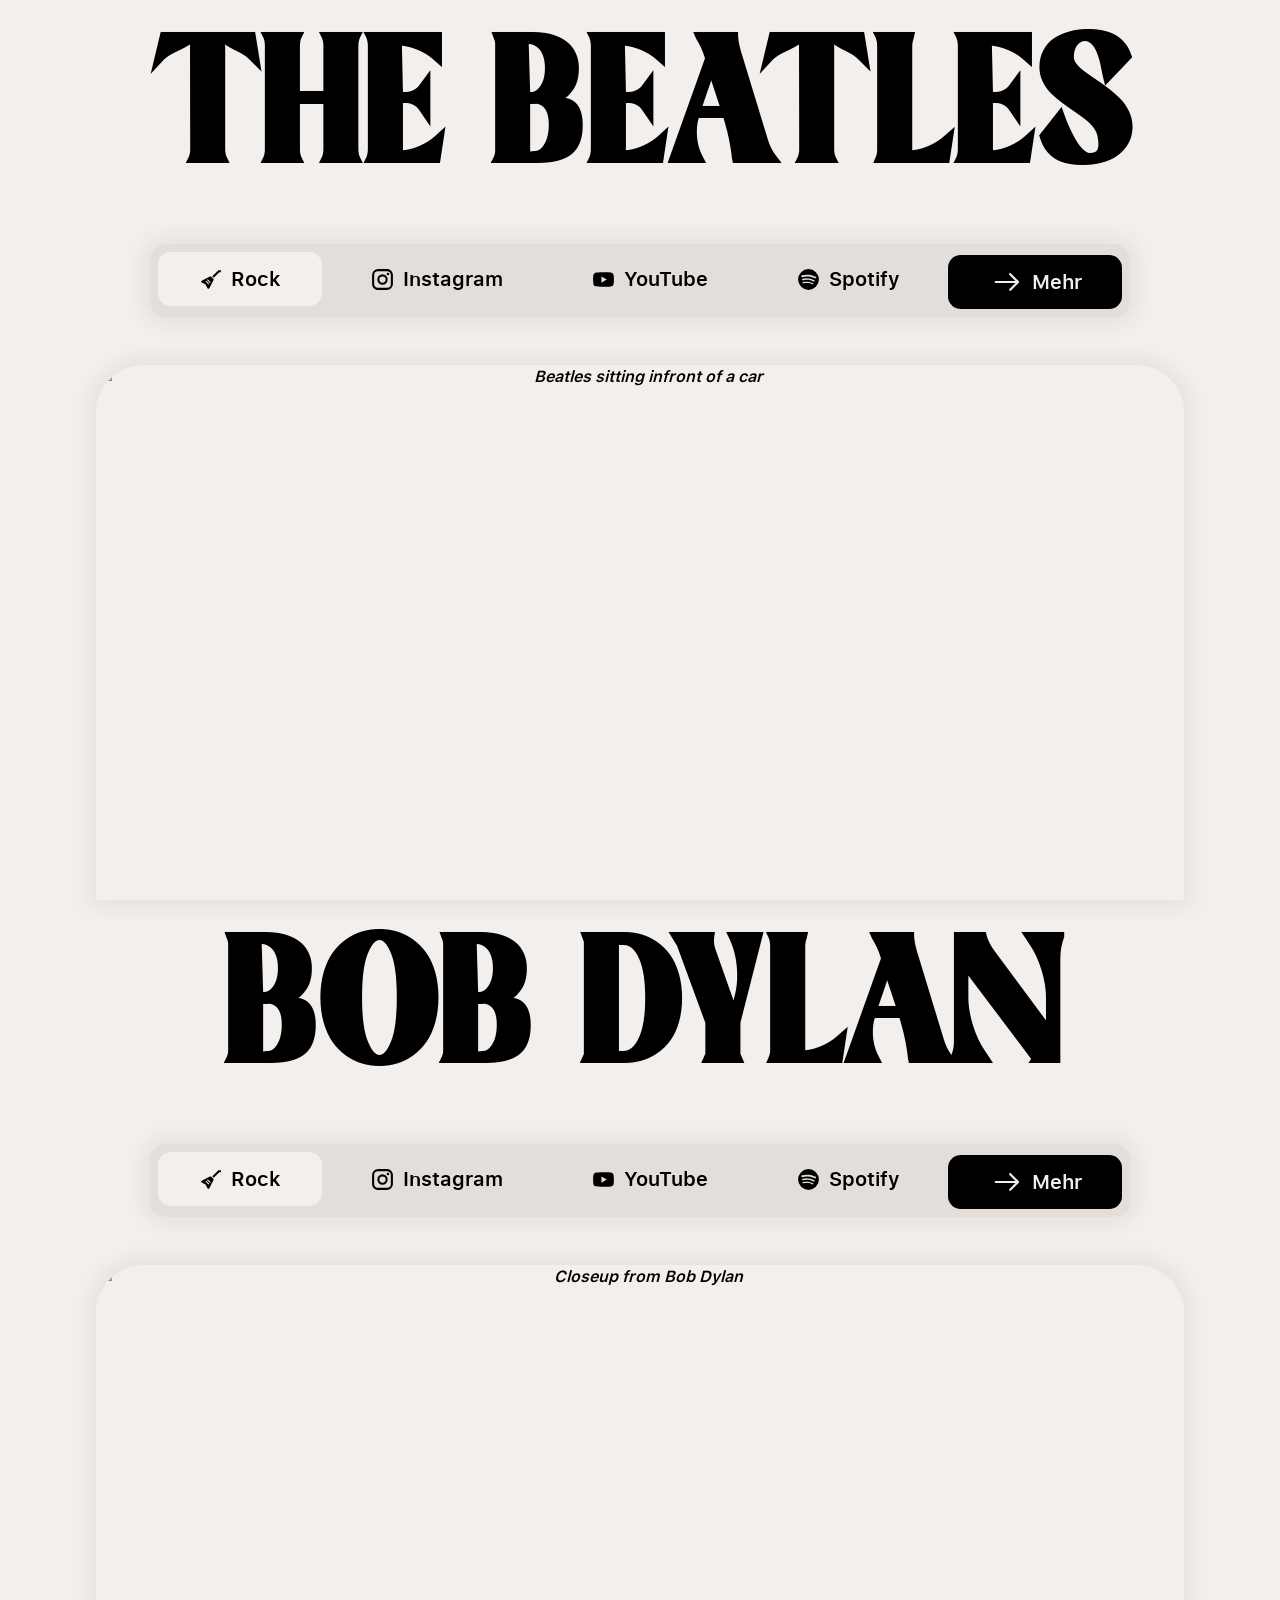
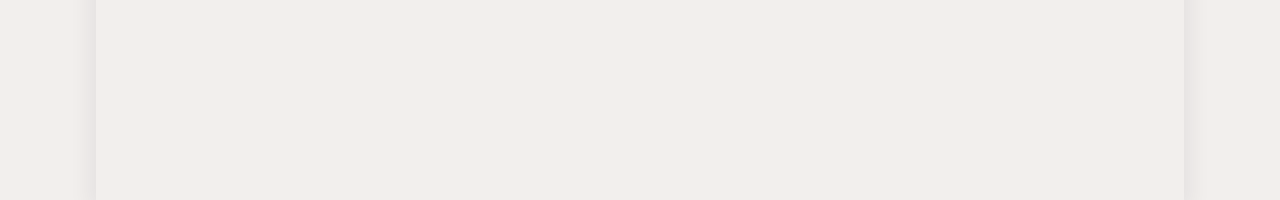
==== index.html @ 0cfe8e26 "index in root for github pages" ====
<!DOCTYPE html>
<html lang="en">

<head>
    <meta charset="UTF-8" />
    <meta name="viewport" content="width=device-width, initial-scale=1.0" />
    <title>Musiker Website</title>
    <link rel="stylesheet" href="./css/style.css" />
</head>

<body>
    <section aria-label="The Beatles">
        <h2>The Beatles</h2>
        <nav>
            <ul>
                <li class="link__genre link-rotate">
                    <svg aria-hidden="true" class="svg-rotate" viewBox="0 0 24 24">
                        <path fill="currentColor"
                            d="M19.59 3H22v2h-1.59l-5.29 5.29l-1.41-1.39zM12 9c.26 0 .5.1.71.3l2 2c.18.2.29.43.29.7l-.1.4l-4 8c-.19.35-.54.53-.9.53c-.35 0-.71-.18-.89-.53l-1.86-3.7l-3.7-1.8c-.37-.2-.55-.55-.55-.9s.18-.7.55-.9l8-4c.14-.1.29-.1.45-.1m-2.65 2.82l-.7.68l2.85 2.85l.68-.7zm-1.41 1.41l-.71.71l2.83 2.83l.71-.71z" />
                    </svg>Rock
                </li>
                <li class="link-rotate">
                    <svg aria-hidden="true" class="svg-rotate" viewBox="0 0 24 24">
                        <path fill="currentColor"
                            d="M7.8 2h8.4C19.4 2 22 4.6 22 7.8v8.4a5.8 5.8 0 0 1-5.8 5.8H7.8C4.6 22 2 19.4 2 16.2V7.8A5.8 5.8 0 0 1 7.8 2m-.2 2A3.6 3.6 0 0 0 4 7.6v8.8C4 18.39 5.61 20 7.6 20h8.8a3.6 3.6 0 0 0 3.6-3.6V7.6C20 5.61 18.39 4 16.4 4zm9.65 1.5a1.25 1.25 0 0 1 1.25 1.25A1.25 1.25 0 0 1 17.25 8A1.25 1.25 0 0 1 16 6.75a1.25 1.25 0 0 1 1.25-1.25M12 7a5 5 0 0 1 5 5a5 5 0 0 1-5 5a5 5 0 0 1-5-5a5 5 0 0 1 5-5m0 2a3 3 0 0 0-3 3a3 3 0 0 0 3 3a3 3 0 0 0 3-3a3 3 0 0 0-3-3" />
                    </svg><a target="_blank" href="https://www.instagram.com/thebeatles/">Instagram</a>
                </li>
                <li class="link-rotate">
                    <svg aria-hidden="true" class="svg-rotate" viewBox="0 0 24 24">
                        <path fill="currentColor"
                            d="m10 15l5.19-3L10 9zm11.56-7.83c.13.47.22 1.1.28 1.9c.07.8.1 1.49.1 2.09L22 12c0 2.19-.16 3.8-.44 4.83c-.25.9-.83 1.48-1.73 1.73c-.47.13-1.33.22-2.65.28c-1.3.07-2.49.1-3.59.1L12 19c-4.19 0-6.8-.16-7.83-.44c-.9-.25-1.48-.83-1.73-1.73c-.13-.47-.22-1.1-.28-1.9c-.07-.8-.1-1.49-.1-2.09L2 12c0-2.19.16-3.8.44-4.83c.25-.9.83-1.48 1.73-1.73c.47-.13 1.33-.22 2.65-.28c1.3-.07 2.49-.1 3.59-.1L12 5c4.19 0 6.8.16 7.83.44c.9.25 1.48.83 1.73 1.73" />
                    </svg><a target="_blank" href="https://www.youtube.com/@TheBeatles/">YouTube</a>
                </li>
                <li class="link-rotate">
                    <svg aria-hidden="true" class="svg-rotate" viewBox="0 0 24 24">
                        <path fill="currentColor"
                            d="M17.9 10.9C14.7 9 9.35 8.8 6.3 9.75c-.5.15-1-.15-1.15-.6c-.15-.5.15-1 .6-1.15c3.55-1.05 9.4-.85 13.1 1.35c.45.25.6.85.35 1.3c-.25.35-.85.5-1.3.25m-.1 2.8c-.25.35-.7.5-1.05.25c-2.7-1.65-6.8-2.15-9.95-1.15c-.4.1-.85-.1-.95-.5c-.1-.4.1-.85.5-.95c3.65-1.1 8.15-.55 11.25 1.35c.3.15.45.65.2 1m-1.2 2.75c-.2.3-.55.4-.85.2c-2.35-1.45-5.3-1.75-8.8-.95c-.35.1-.65-.15-.75-.45c-.1-.35.15-.65.45-.75c3.8-.85 7.1-.5 9.7 1.1c.35.15.4.55.25.85M12 2A10 10 0 0 0 2 12a10 10 0 0 0 10 10a10 10 0 0 0 10-10A10 10 0 0 0 12 2" />
                    </svg><a target="_blank" href="https://open.spotify.com/artist/3WrFJ7ztbogyGnTHbHJFl2">Spotify</a>
                </li>
                <li class="link__more">
                    <svg aria-hidden="true" class="svg-arrow" viewBox="0 0 16 9">
                        <path fill="currentColor"
                            d="M12.5 5h-9c-.28 0-.5-.22-.5-.5s.22-.5.5-.5h9c.28 0 .5.22.5.5s-.22.5-.5.5" />
                        <path fill="currentColor"
                            d="M10 8.5a.47.47 0 0 1-.35-.15c-.2-.2-.2-.51 0-.71l3.15-3.15l-3.15-3.15c-.2-.2-.2-.51 0-.71c.2-.2.51-.2.71 0l3.5 3.5c.2.2.2.51 0 .71l-3.5 3.5c-.1.1-.23.15-.35.15Z" />
                    </svg><a class="link__more-a" id="beatles__open">Mehr</a>
                </li>
            </ul>
        </nav>
        <img src="https://i.scdn.co/image/ab67618600001016a8cb2dfde1cb627435b3892a"
            alt="Beatles sitting infront of a car" class="img-big" />
        <dialog id="beatles__dialog" class="dialog-modal">
            <div class="dialog__grid-container">
                <div class="dialog__top-bar">
                    <h3>The Beatles</h3>
                    <svg class="dialog__close" id="beatles__close" viewBox="0 0 24 24" role="img">
                        <title>Close dialog</title>
                        <g fill="none" fill-rule="evenodd">
                            <path
                                d="M24 0v24H0V0zM12.593 23.258l-.011.002l-.071.035l-.02.004l-.014-.004l-.071-.035c-.01-.004-.019-.001-.024.005l-.004.01l-.017.428l.005.02l.01.013l.104.074l.015.004l.012-.004l.104-.074l.012-.016l.004-.017l-.017-.427c-.002-.01-.009-.017-.017-.018m.265-.113l-.013.002l-.185.093l-.01.01l-.003.011l.018.43l.005.012l.008.007l.201.093c.012.004.023 0 .029-.008l.004-.014l-.034-.614c-.003-.012-.01-.02-.02-.022m-.715.002a.023.023 0 0 0-.027.006l-.006.014l-.034.614c0 .012.007.02.017.024l.015-.002l.201-.093l.01-.008l.004-.011l.017-.43l-.003-.012l-.01-.01z" />
                            <path fill="currentColor"
                                d="m12 13.414l5.657 5.657a1 1 0 0 0 1.414-1.414L13.414 12l5.657-5.657a1 1 0 0 0-1.414-1.414L12 10.586L6.343 4.929A1 1 0 0 0 4.93 6.343L10.586 12l-5.657 5.657a1 1 0 1 0 1.414 1.414z" />
                        </g>
                    </svg>
                </div>
                <img class="dialog__img" src="https://i.scdn.co/image/5f70d98d3e4616a02a3afe2aa9a840b9157b92a1"
                    alt="Beatles sitting infront of a blue background" />
                <p>
                    The Beatles recorded together for a little over seven years. Between
                    October 1962 and May 1970, they released thirteen albums and a
                    number of tracks issued on standalone singles. The catalogue created
                    in that short period has sold more than that of any other group in
                    history and its commercial success continues - the world’s best
                    selling album during the first decade of the 21st century was a
                    collection of The Beatles’ chart-topping singles called 1. But the
                    group’s significance stems not just from huge sales figures. Their
                    music has inspired generation upon generation of musicians,
                    songwriters and producers. As Mark Ronson put it: ‘Everything we
                    take for granted - they absolutely invented it.’ Tom Petty was a
                    teenager during the years The Beatles’ records appeared in quick
                    succession: ‘They were just out in front.
                </p>
                <div class="album-container">
                    <a class="album-container__link" target="_blank"
                        href="https://open.spotify.com/intl-de/album/0jTGHV5xqHPvEcwL8f6YU5"><img
                            class="album-container__img"
                            src="https://i.scdn.co/image/ab67616d00001e0284243a01af3c77b56fe01ab1"
                            alt="Beatles albumcover Let it be" /></a>
                    <a class="album-container__link" target="_blank"
                        href="https://open.spotify.com/intl-de/album/0PT5m6hwPRrpBwIHVnvbFX"><img
                            class="album-container__img"
                            src="https://i.scdn.co/image/ab67616d00001e02e3e3b64cea45265469d4cafa"
                            alt="Beatles albumcover Help!" /></a>
                    <a class="album-container__link" target="_blank"
                        href="https://open.spotify.com/intl-de/album/50o7kf2wLwVmOTVYJOTplm"><img
                            class="album-container__img"
                            src="https://i.scdn.co/image/ab67616d00001e02ed801e58a9ababdea6ac7ce4"
                            alt="Beatles albumcover Rubber Soul" /></a>
                    <a class="album-container__link" target="_blank"
                        href="https://open.spotify.com/intl-de/album/0ETFjACtuP2ADo6LFhL6HN"><img
                            class="album-container__img"
                            src="https://i.scdn.co/image/ab67616d00001e02dc30583ba717007b00cceb25"
                            alt="Beatles albumcover Abbey Road" /></a>
                </div>
                <iframe src="https://www.youtube.com/embed/PPZIQqGtAsA?si=p5WTwdXlSjhVuEJP" title="YouTube video player"
                    allow="accelerometer; autoplay; clipboard-write; encrypted-media; gyroscope; picture-in-picture; web-share"
                    allowfullscreen></iframe>
            </div>
        </dialog>
    </section>
    <section aria-label="Bob Dylan">
        <h2>Bob Dylan</h2>
        <nav>
            <ul>
                <li class="link__genre link-rotate">
                    <svg aria-hidden="true" class="svg-rotate" viewBox="0 0 24 24">
                        <path fill="currentColor"
                            d="M19.59 3H22v2h-1.59l-5.29 5.29l-1.41-1.39zM12 9c.26 0 .5.1.71.3l2 2c.18.2.29.43.29.7l-.1.4l-4 8c-.19.35-.54.53-.9.53c-.35 0-.71-.18-.89-.53l-1.86-3.7l-3.7-1.8c-.37-.2-.55-.55-.55-.9s.18-.7.55-.9l8-4c.14-.1.29-.1.45-.1m-2.65 2.82l-.7.68l2.85 2.85l.68-.7zm-1.41 1.41l-.71.71l2.83 2.83l.71-.71z" />
                    </svg>Rock
                </li>
                <li class="link-rotate">
                    <svg aria-hidden="true" class="svg-rotate" viewBox="0 0 24 24">
                        <path fill="currentColor"
                            d="M7.8 2h8.4C19.4 2 22 4.6 22 7.8v8.4a5.8 5.8 0 0 1-5.8 5.8H7.8C4.6 22 2 19.4 2 16.2V7.8A5.8 5.8 0 0 1 7.8 2m-.2 2A3.6 3.6 0 0 0 4 7.6v8.8C4 18.39 5.61 20 7.6 20h8.8a3.6 3.6 0 0 0 3.6-3.6V7.6C20 5.61 18.39 4 16.4 4zm9.65 1.5a1.25 1.25 0 0 1 1.25 1.25A1.25 1.25 0 0 1 17.25 8A1.25 1.25 0 0 1 16 6.75a1.25 1.25 0 0 1 1.25-1.25M12 7a5 5 0 0 1 5 5a5 5 0 0 1-5 5a5 5 0 0 1-5-5a5 5 0 0 1 5-5m0 2a3 3 0 0 0-3 3a3 3 0 0 0 3 3a3 3 0 0 0 3-3a3 3 0 0 0-3-3" />
                    </svg><a target="_blank" href="https://www.instagram.com/bobdylan/">Instagram</a>
                </li>
                <li class="link-rotate">
                    <svg aria-hidden="true" class="svg-rotate" viewBox="0 0 24 24">
                        <path fill="currentColor"
                            d="m10 15l5.19-3L10 9zm11.56-7.83c.13.47.22 1.1.28 1.9c.07.8.1 1.49.1 2.09L22 12c0 2.19-.16 3.8-.44 4.83c-.25.9-.83 1.48-1.73 1.73c-.47.13-1.33.22-2.65.28c-1.3.07-2.49.1-3.59.1L12 19c-4.19 0-6.8-.16-7.83-.44c-.9-.25-1.48-.83-1.73-1.73c-.13-.47-.22-1.1-.28-1.9c-.07-.8-.1-1.49-.1-2.09L2 12c0-2.19.16-3.8.44-4.83c.25-.9.83-1.48 1.73-1.73c.47-.13 1.33-.22 2.65-.28c1.3-.07 2.49-.1 3.59-.1L12 5c4.19 0 6.8.16 7.83.44c.9.25 1.48.83 1.73 1.73" />
                    </svg><a target="_blank" href="https://www.youtube.com/@bobdylan/">YouTube</a>
                </li>
                <li class="link-rotate">
                    <svg aria-hidden="true" class="svg-rotate" viewBox="0 0 24 24">
                        <path fill="currentColor"
                            d="M17.9 10.9C14.7 9 9.35 8.8 6.3 9.75c-.5.15-1-.15-1.15-.6c-.15-.5.15-1 .6-1.15c3.55-1.05 9.4-.85 13.1 1.35c.45.25.6.85.35 1.3c-.25.35-.85.5-1.3.25m-.1 2.8c-.25.35-.7.5-1.05.25c-2.7-1.65-6.8-2.15-9.95-1.15c-.4.1-.85-.1-.95-.5c-.1-.4.1-.85.5-.95c3.65-1.1 8.15-.55 11.25 1.35c.3.15.45.65.2 1m-1.2 2.75c-.2.3-.55.4-.85.2c-2.35-1.45-5.3-1.75-8.8-.95c-.35.1-.65-.15-.75-.45c-.1-.35.15-.65.45-.75c3.8-.85 7.1-.5 9.7 1.1c.35.15.4.55.25.85M12 2A10 10 0 0 0 2 12a10 10 0 0 0 10 10a10 10 0 0 0 10-10A10 10 0 0 0 12 2" />
                    </svg><a target="_blank"
                        href="https://open.spotify.com/intl-de/artist/74ASZWbe4lXaubB36ztrGX">Spotify</a>
                </li>
                <li class="link__more">
                    <svg aria-hidden="true" class="svg-arrow" viewBox="0 0 16 9">
                        <path fill="currentColor"
                            d="M12.5 5h-9c-.28 0-.5-.22-.5-.5s.22-.5.5-.5h9c.28 0 .5.22.5.5s-.22.5-.5.5" />
                        <path fill="currentColor"
                            d="M10 8.5a.47.47 0 0 1-.35-.15c-.2-.2-.2-.51 0-.71l3.15-3.15l-3.15-3.15c-.2-.2-.2-.51 0-.71c.2-.2.51-.2.71 0l3.5 3.5c.2.2.2.51 0 .71l-3.5 3.5c-.1.1-.23.15-.35.15Z" />
                    </svg><a class="link__more-a" id="bobdylan__open">Mehr</a>
                </li>
            </ul>
        </nav>
        <img src="https://i.scdn.co/image/ab6761860000101628d9de77aeb13c77a3458d33" alt="Closeup from Bob Dylan"
            class="img-big" />
        <dialog id="bobdylan__dialog" class="dialog-modal">
            <div class="dialog__grid-container">
                <div class="dialog__top-bar">
                    <h3>Bob Dylan</h3>
                    <svg class="dialog__close" id="bobdylan__close" viewBox="0 0 24 24" role="img">
                        <title>Close dialog</title>
                        <g fill="none" fill-rule="evenodd">
                            <path
                                d="M24 0v24H0V0zM12.593 23.258l-.011.002l-.071.035l-.02.004l-.014-.004l-.071-.035c-.01-.004-.019-.001-.024.005l-.004.01l-.017.428l.005.02l.01.013l.104.074l.015.004l.012-.004l.104-.074l.012-.016l.004-.017l-.017-.427c-.002-.01-.009-.017-.017-.018m.265-.113l-.013.002l-.185.093l-.01.01l-.003.011l.018.43l.005.012l.008.007l.201.093c.012.004.023 0 .029-.008l.004-.014l-.034-.614c-.003-.012-.01-.02-.02-.022m-.715.002a.023.023 0 0 0-.027.006l-.006.014l-.034.614c0 .012.007.02.017.024l.015-.002l.201-.093l.01-.008l.004-.011l.017-.43l-.003-.012l-.01-.01z" />
                            <path fill="currentColor"
                                d="m12 13.414l5.657 5.657a1 1 0 0 0 1.414-1.414L13.414 12l5.657-5.657a1 1 0 0 0-1.414-1.414L12 10.586L6.343 4.929A1 1 0 0 0 4.93 6.343L10.586 12l-5.657 5.657a1 1 0 1 0 1.414 1.414z" />
                        </g>
                    </svg>
                </div>
                <img class="dialog__img" src="https://i.scdn.co/image/ab6772690000dd22d7064356b04a156664a37c4f"
                    alt="Bob Dylan standing next to a piano" />
                <p>
                    One of the greatest figures of the 20th century, Bob Dylan helped shape the sound and form of
                    popular music in the rock & roll era. Dylan emerged from the Greenwich Village folk scene in the
                    early 1960s, earning a reputation as a perceptive, powerful songwriter, equally capable of penning a
                    protest anthem or a romantic love song. His flair for impressionistic, stream-of-conscious lyrics
                    marked a shift within folk music, an evolution Dylan also introduced to rock & roll when he picked
                    up an electric guitar in 1965. Over the course of 18 months, he released Bringing It All Back Home,
                    Highway 61 Revisited and Blonde on Blonde, a trio of records that broadened the vocabulary of rock &
                    roll, placing Dylan at the cutting edge of popular culture. Although he subsequently stepped away
                    from the zeitgeist, his restless, occasionally messy work of the '70s and the '80s expanded his
                    formidable songbook through a combination of classic albums (Blood on the Tracks) and intriguing
                    detours (Empire Burlesque).
                </p>
                <div class="album-container">
                    <a class="album-container__link" target="_blank"
                        href="https://open.spotify.com/intl-de/album/5WBx64FIN04CvM2T1MGrUN"><img
                            class="album-container__img"
                            src="https://i.scdn.co/image/ab67616d00001e0222debe1325cc21c9bb0c0b07"
                            alt="Bob Dylan albumcover Nashville Skyline" /></a>
                    <a class="album-container__link" target="_blank"
                        href="https://open.spotify.com/intl-de/album/1T8usYsiGEMPMQOLFgJEbE"><img
                            class="album-container__img"
                            src="https://i.scdn.co/image/ab67616d00001e028e1a23e42f68260b7b274e09"
                            alt="Bob Dylan albumcover Desire" /></a>
                    <a class="album-container__link" target="_blank"
                        href="https://open.spotify.com/intl-de/album/6YabPKtZAjxwyWbuO9p4ZD"><img
                            class="album-container__img"
                            src="https://i.scdn.co/image/ab67616d00001e0241720ef0ae31e10d39e43ca2"
                            alt="Bob Dylan albumcover Highway 61 Revisited" /></a>
                    <a class="album-container__link" target="_blank"
                        href="https://open.spotify.com/intl-de/album/2Pj2kZM5XpyIeyFBTAVulL"><img
                            class="album-container__img"
                            src="https://i.scdn.co/image/ab67616d00001e026c86683d20c72e3874c11c6d"
                            alt="Bob Dylan albumcover Pat Garret & Billy the kid" /></a>
                </div>
                <iframe src="https://www.youtube.com/embed/46lKvM1B4KA?si=4c-hU5QfIcQv8EVM" title="YouTube video player"
                    allow="accelerometer; autoplay; clipboard-write; encrypted-media; gyroscope; picture-in-picture; web-share"
                    allowfullscreen></iframe>
            </div>
        </dialog>
    </section>
    <script src="./js/script.js"></script>
</body>

</html>
---- css/style.css ----
*,
*::before,
*::after {
    box-sizing: border-box;
    margin: 0;
    padding: 0;
}

@font-face {
    font-family: "Mauline";
    src: local("Mauline"), url("../assets/fonts/Mauline.woff2") format("woff2");
    font-weight: normal;
    font-style: normal;
}

@font-face {
    font-family: "SF-Pro_Regular";
    src: local("SF Pro Regular"),
        url("../assets/fonts/SF-Pro_Semibold.woff2") format("woff2");
    font-weight: 500;
    font-style: normal;
}

@font-face {
    font-family: "SF-Pro_Semibold";
    src: local("SF Pro Semibold"),
        url("../assets/fonts/SF-Pro_Semibold.woff2") format("woff2");
    font-weight: 600;
    font-style: normal;
}

::-webkit-scrollbar {
    display: none;
}

::selection {
    color: var(--clr-secondary);
    background-color: var(--clr-dark);
}

::-moz-selection {
    color: var(--clr-secondary);
    background-color: var(--clr-dark);
}

:focus-visible {
    outline: 2px solid var(--clr-dark);
}

:root {
    --clr-dark: hsl(300 100% 0% / 100%);
    --clr-light: hsl(24 15% 94% / 100%);
    --clr-secondary: hsl(30 16% 87% / 100%);
    --fs-title-l: 13rem;
    --fs-title-m: 3.5rem;
    --fs-link: 1.25rem;
    --fs-description: 1.12rem;
    --spacing-section: 2rem;
    --spacing-link: 0.5rem;
    --ff-title: "Mauline";
    --shadow: rgba(17, 12, 46, 0.05) 0px 0px 20px 9px;
}

html {
    scroll-snap-type: block mandatory;
}

body {
    margin-inline: 7.5%;
    line-height: 1.5;
    font-family: "SF-Pro_Regular", sans-serif;
    color: var(--clr-dark);
    background-color: var(--clr-light);
    overflow-x: hidden;
}

section {
    display: flex;
    flex-direction: column;
    gap: var(--spacing-section);
    align-items: center;
    height: 100svh;
    scroll-snap-align: start;
    scroll-snap-stop: always;
}

h2 {
    margin-top: auto;
    font-family: var(--ff-title);
    font-size: clamp(5rem, 15vw + 1px, var(--fs-title-l));
    text-align: center;
    text-transform: uppercase;
    line-height: 1.1;
}

h3 {
    font-family: var(--ff-title);
    font-size: clamp(3rem, 4vw + 1px, var(--fs-title-m));
    line-height: 1;
}

nav {
    width: 90%;
    margin-bottom: 1rem;
}

ul {
    display: flex;
    flex-wrap: wrap;
    align-items: baseline;
    gap: var(--spacing-link);
    padding: var(--spacing-link);
    background-color: var(--clr-secondary);
    border-radius: 1rem;
    box-shadow: var(--shadow);
}

li {
    display: flex;
    align-items: center;
    justify-content: center;
    flex-grow: 1;
    gap: var(--spacing-link);
    padding: 0.75rem 1.5rem;
    font-size: clamp(1rem, 3vw + 1px, var(--fs-link));
    border-radius: 0.8rem;
}

a {
    font: inherit;
    color: inherit;
    text-decoration: none;
    cursor: pointer;
}

a:hover {
    text-decoration: underline;
}

img,
iframe {
    max-width: 100%;
    text-align: center;
    user-select: none;
    vertical-align: middle;
    font-style: italic;
    background-repeat: no-repeat;
    border-radius: clamp(2px, 1vw + 1px, 10px);
}

dialog {
    background-color: var(--clr-secondary);
    margin: auto;
    border: 0;
    max-width: 1200px;
    width: 80%;
    border-radius: 1rem;
    padding: 2rem 5%;
}

dialog::backdrop {
    background-color: hsla(0, 0%, 0%, 0.35);
}

button {
    border: 0;
}

.img-big {
    width: 100%;
    background-size: cover;
    box-shadow: var(--shadow);
    min-height: 20rem;
    height: 36rem;
    border-radius: 3rem 3rem 0 0;
    object-fit: cover;
}

.link__more-a::selection {
    color: var(--clr-dark);
    background-color: var(--clr-light);
}

.link__more-a::-moz-selection {
    color: var(--clr-dark);
    background-color: var(--clr-light);
}

.link__more-a:focus-visible {
    outline: 2px solid var(--clr-light);
}

.link__genre {
    background-color: var(--clr-light);
    cursor: default;
}

.link__more {
    color: var(--clr-light);
    background-color: var(--clr-dark);
}

.svg-rotate {
    width: 1.25em;
    transition: transform 200ms ease-in-out;
}

.link-rotate:hover .svg-rotate {
    transform: rotate(20deg);
}

.svg-arrow {
    height: 1em;
}

.link__more:hover .svg-arrow {
    animation: 1s cubic-bezier(0.5, 0, 0, 1) arrow_left-right;
}

@keyframes arrow_left-right {

    0%,
    20%,
    50%,
    80%,
    100% {
        transform: translateX(0);
    }

    40% {
        transform: translateX(-40%);
    }

    60% {
        transform: translateX(-5%);
    }
}

.dialog__grid-container {
    display: grid;
    grid-template-rows: 70px 1fr 1fr;
    grid-template-areas:
        'title title title'
        'img text text'
        'songs video video';
    row-gap: 0.5rem;
    column-gap: 2%;
}

.dialog__top-bar {
    grid-area: title;
    display: flex;
    justify-content: space-between;
    align-items: center;
    gap: 3rem;
}

.dialog__close {
    height: 40%;
    transition: all 200ms ease-in-out;
    cursor: pointer;
}

.dialog__close:hover {
    transform: rotate(20deg);
}

p {
    grid-area: text;
    text-align: justify;
    letter-spacing: -0.5px;
    font-size: clamp(0.88rem, 1.12vw + 1px, var(--fs-description));
}

.dialog__img {
    grid-area: img;
    object-fit: cover;
    width: 100%;
    height: 100%;
    max-height: 25rem;
    box-shadow: var(--shadow);
}

.album-container {
    box-shadow: var(--shadow);
    grid-area: songs;
    display: grid;
    grid-template-columns: repeat(2, 1fr);
    background-color: var(--clr-light);
    padding: 1.2rem;
    border-radius: 1rem;
    gap: 0.7rem;
}

.album-container__img {
    object-fit: cover;
    width: 100%;
    height: 100%;
    transition: all 200ms ease-in-out;
    box-shadow: var(--shadow);
}

.album-container__img:hover {
    transform: scale(1.03);
}

.album-container__link {
    display: block;
}

iframe {
    box-shadow: var(--shadow);
    grid-area: video;
    width: 100%;
    height: 100%;
    min-height: 20rem;
    transition: all 200ms ease-in-out;
    border: 0;
}

iframe:hover {
    transform: scale(1.01);
}

@media (max-width: 1070px) {
    .dialog__close {
        height: 1.8rem;
    }

    .dialog__grid-container {
        display: flex;
        flex-direction: column;
    }

    .album-container {
        display: flex;
        flex-wrap: wrap;
        flex: 1;
    }

    .album-container__link {
        min-width: 5rem;
        width: 100%;
        flex-basis: 9rem;
        flex-grow: 1;
    }
}
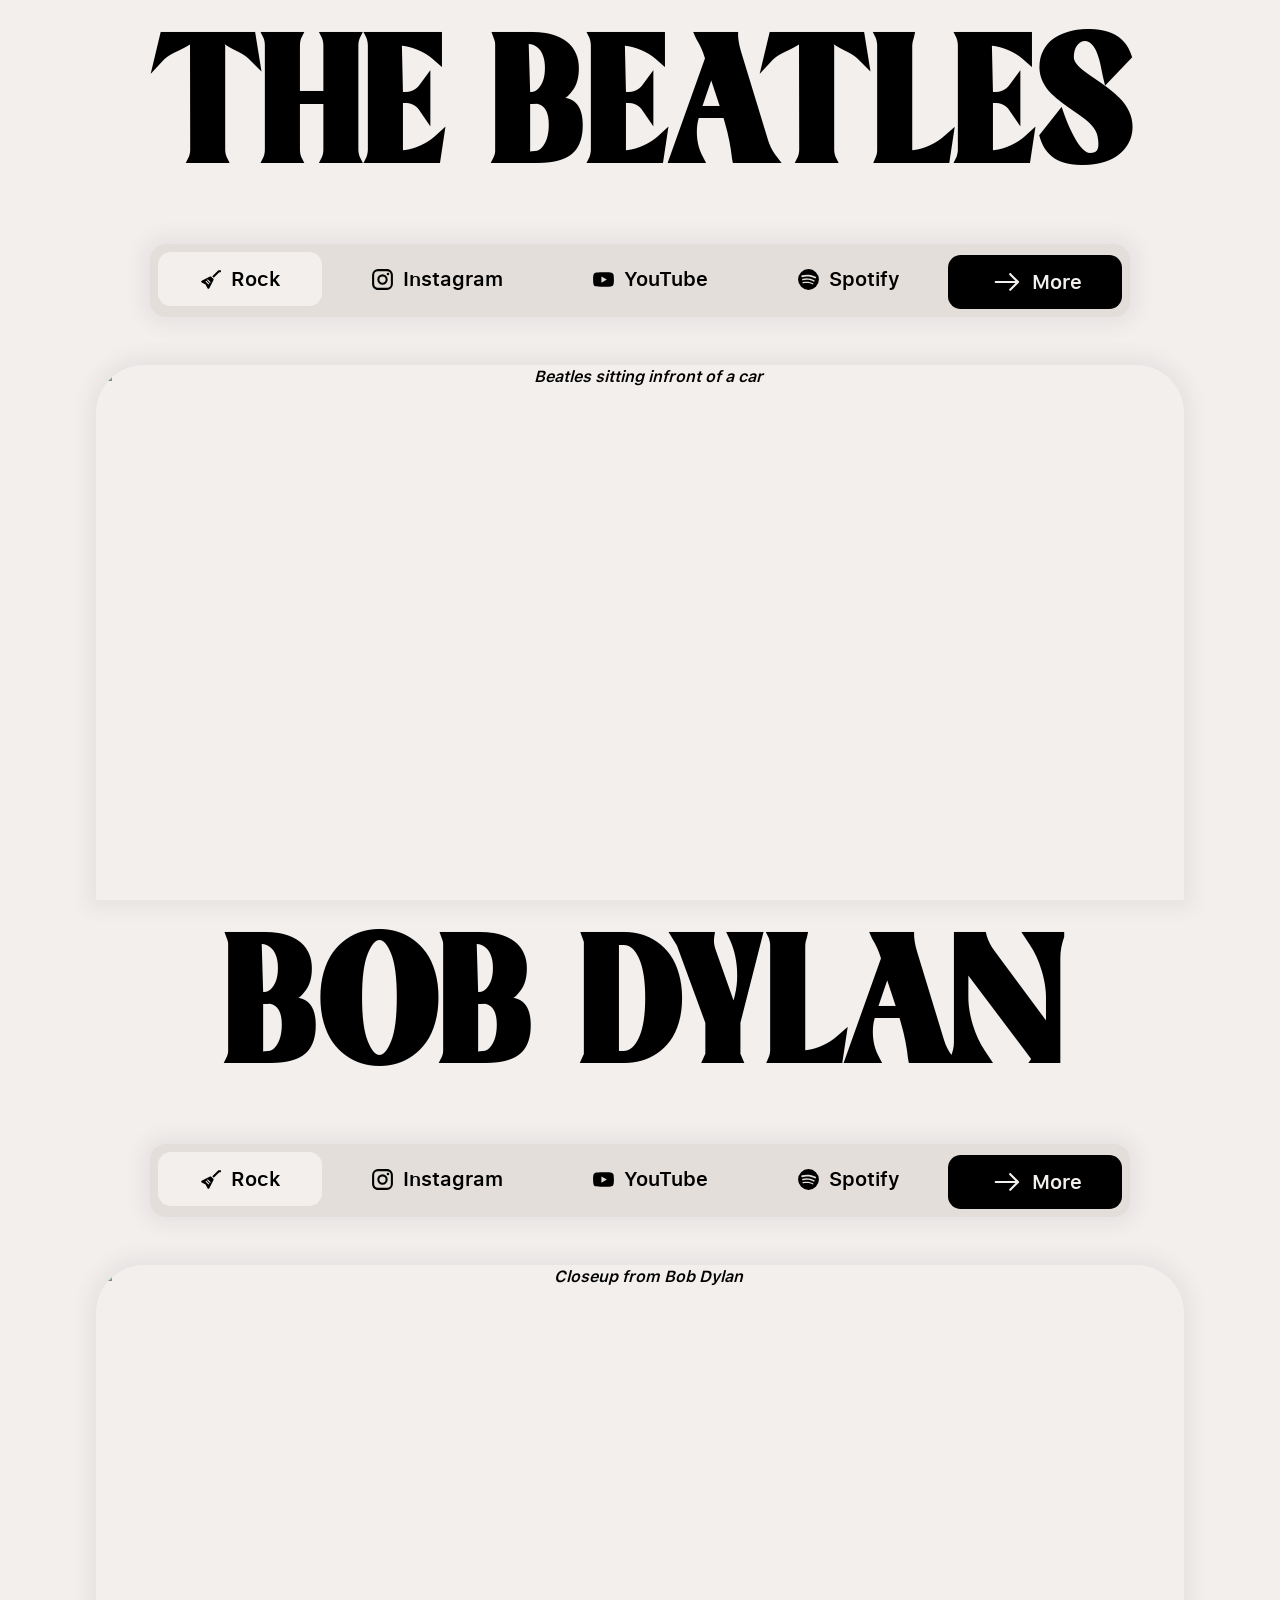
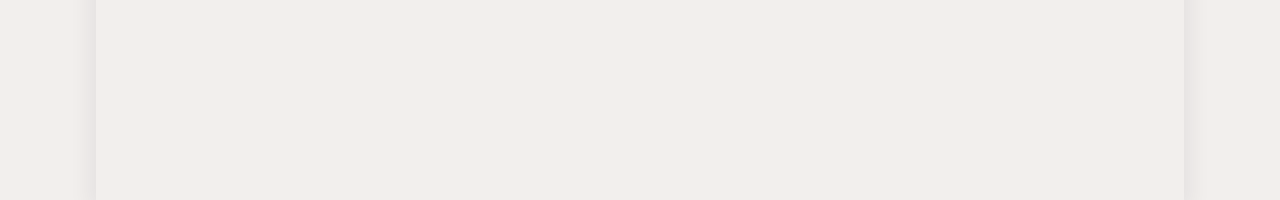
==== commit ad303ca0: "i18n: translate remaining German UI text to English - Page title 'Musiker Website' -> 'Musicians' - " ====
--- a/index.html
+++ b/index.html
@@ -4,7 +4,7 @@
 <head>
     <meta charset="UTF-8" />
     <meta name="viewport" content="width=device-width, initial-scale=1.0" />
-    <title>Musiker Website</title>
+    <title>Musicians</title>
     <link rel="stylesheet" href="./css/style.css" />
 </head>
 
@@ -43,7 +43,7 @@
                             d="M12.5 5h-9c-.28 0-.5-.22-.5-.5s.22-.5.5-.5h9c.28 0 .5.22.5.5s-.22.5-.5.5" />
                         <path fill="currentColor"
                             d="M10 8.5a.47.47 0 0 1-.35-.15c-.2-.2-.2-.51 0-.71l3.15-3.15l-3.15-3.15c-.2-.2-.2-.51 0-.71c.2-.2.51-.2.71 0l3.5 3.5c.2.2.2.51 0 .71l-3.5 3.5c-.1.1-.23.15-.35.15Z" />
-                    </svg><a class="link__more-a" id="beatles__open">Mehr</a>
+                    </svg><a class="link__more-a" id="beatles__open">More</a>
                 </li>
             </ul>
         </nav>
@@ -82,22 +82,22 @@
                 </p>
                 <div class="album-container">
                     <a class="album-container__link" target="_blank"
-                        href="https://open.spotify.com/intl-de/album/0jTGHV5xqHPvEcwL8f6YU5"><img
+                        href="https://open.spotify.com/album/0jTGHV5xqHPvEcwL8f6YU5"><img
                             class="album-container__img"
                             src="https://i.scdn.co/image/ab67616d00001e0284243a01af3c77b56fe01ab1"
                             alt="Beatles albumcover Let it be" /></a>
                     <a class="album-container__link" target="_blank"
-                        href="https://open.spotify.com/intl-de/album/0PT5m6hwPRrpBwIHVnvbFX"><img
+                        href="https://open.spotify.com/album/0PT5m6hwPRrpBwIHVnvbFX"><img
                             class="album-container__img"
                             src="https://i.scdn.co/image/ab67616d00001e02e3e3b64cea45265469d4cafa"
                             alt="Beatles albumcover Help!" /></a>
                     <a class="album-container__link" target="_blank"
-                        href="https://open.spotify.com/intl-de/album/50o7kf2wLwVmOTVYJOTplm"><img
+                        href="https://open.spotify.com/album/50o7kf2wLwVmOTVYJOTplm"><img
                             class="album-container__img"
                             src="https://i.scdn.co/image/ab67616d00001e02ed801e58a9ababdea6ac7ce4"
                             alt="Beatles albumcover Rubber Soul" /></a>
                     <a class="album-container__link" target="_blank"
-                        href="https://open.spotify.com/intl-de/album/0ETFjACtuP2ADo6LFhL6HN"><img
+                        href="https://open.spotify.com/album/0ETFjACtuP2ADo6LFhL6HN"><img
                             class="album-container__img"
                             src="https://i.scdn.co/image/ab67616d00001e02dc30583ba717007b00cceb25"
                             alt="Beatles albumcover Abbey Road" /></a>
@@ -135,7 +135,7 @@
                         <path fill="currentColor"
                             d="M17.9 10.9C14.7 9 9.35 8.8 6.3 9.75c-.5.15-1-.15-1.15-.6c-.15-.5.15-1 .6-1.15c3.55-1.05 9.4-.85 13.1 1.35c.45.25.6.85.35 1.3c-.25.35-.85.5-1.3.25m-.1 2.8c-.25.35-.7.5-1.05.25c-2.7-1.65-6.8-2.15-9.95-1.15c-.4.1-.85-.1-.95-.5c-.1-.4.1-.85.5-.95c3.65-1.1 8.15-.55 11.25 1.35c.3.15.45.65.2 1m-1.2 2.75c-.2.3-.55.4-.85.2c-2.35-1.45-5.3-1.75-8.8-.95c-.35.1-.65-.15-.75-.45c-.1-.35.15-.65.45-.75c3.8-.85 7.1-.5 9.7 1.1c.35.15.4.55.25.85M12 2A10 10 0 0 0 2 12a10 10 0 0 0 10 10a10 10 0 0 0 10-10A10 10 0 0 0 12 2" />
                     </svg><a target="_blank"
-                        href="https://open.spotify.com/intl-de/artist/74ASZWbe4lXaubB36ztrGX">Spotify</a>
+                        href="https://open.spotify.com/artist/74ASZWbe4lXaubB36ztrGX">Spotify</a>
                 </li>
                 <li class="link__more">
                     <svg aria-hidden="true" class="svg-arrow" viewBox="0 0 16 9">
@@ -143,7 +143,7 @@
                             d="M12.5 5h-9c-.28 0-.5-.22-.5-.5s.22-.5.5-.5h9c.28 0 .5.22.5.5s-.22.5-.5.5" />
                         <path fill="currentColor"
                             d="M10 8.5a.47.47 0 0 1-.35-.15c-.2-.2-.2-.51 0-.71l3.15-3.15l-3.15-3.15c-.2-.2-.2-.51 0-.71c.2-.2.51-.2.71 0l3.5 3.5c.2.2.2.51 0 .71l-3.5 3.5c-.1.1-.23.15-.35.15Z" />
-                    </svg><a class="link__more-a" id="bobdylan__open">Mehr</a>
+                    </svg><a class="link__more-a" id="bobdylan__open">More</a>
                 </li>
             </ul>
         </nav>
@@ -180,22 +180,22 @@
                 </p>
                 <div class="album-container">
                     <a class="album-container__link" target="_blank"
-                        href="https://open.spotify.com/intl-de/album/5WBx64FIN04CvM2T1MGrUN"><img
+                        href="https://open.spotify.com/album/5WBx64FIN04CvM2T1MGrUN"><img
                             class="album-container__img"
                             src="https://i.scdn.co/image/ab67616d00001e0222debe1325cc21c9bb0c0b07"
                             alt="Bob Dylan albumcover Nashville Skyline" /></a>
                     <a class="album-container__link" target="_blank"
-                        href="https://open.spotify.com/intl-de/album/1T8usYsiGEMPMQOLFgJEbE"><img
+                        href="https://open.spotify.com/album/1T8usYsiGEMPMQOLFgJEbE"><img
                             class="album-container__img"
                             src="https://i.scdn.co/image/ab67616d00001e028e1a23e42f68260b7b274e09"
                             alt="Bob Dylan albumcover Desire" /></a>
                     <a class="album-container__link" target="_blank"
-                        href="https://open.spotify.com/intl-de/album/6YabPKtZAjxwyWbuO9p4ZD"><img
+                        href="https://open.spotify.com/album/6YabPKtZAjxwyWbuO9p4ZD"><img
                             class="album-container__img"
                             src="https://i.scdn.co/image/ab67616d00001e0241720ef0ae31e10d39e43ca2"
                             alt="Bob Dylan albumcover Highway 61 Revisited" /></a>
                     <a class="album-container__link" target="_blank"
-                        href="https://open.spotify.com/intl-de/album/2Pj2kZM5XpyIeyFBTAVulL"><img
+                        href="https://open.spotify.com/album/2Pj2kZM5XpyIeyFBTAVulL"><img
                             class="album-container__img"
                             src="https://i.scdn.co/image/ab67616d00001e026c86683d20c72e3874c11c6d"
                             alt="Bob Dylan albumcover Pat Garret & Billy the kid" /></a>
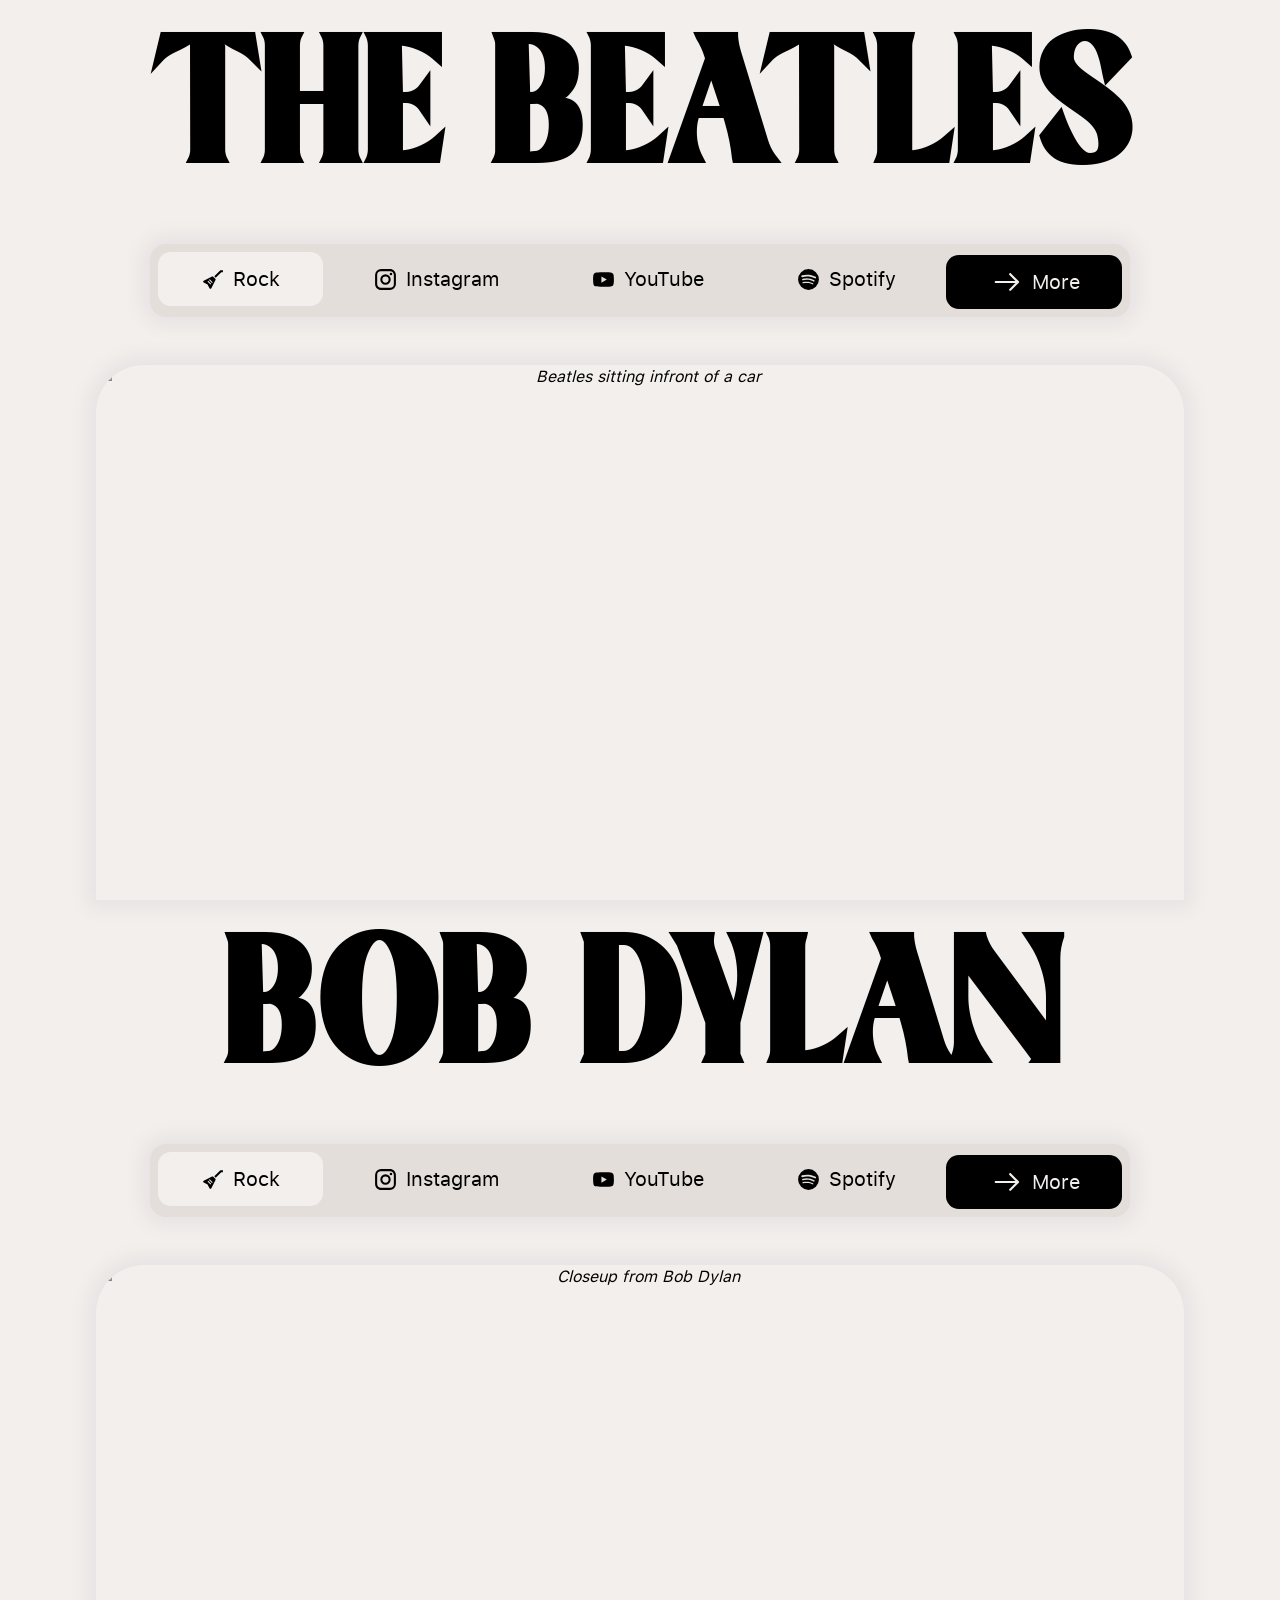
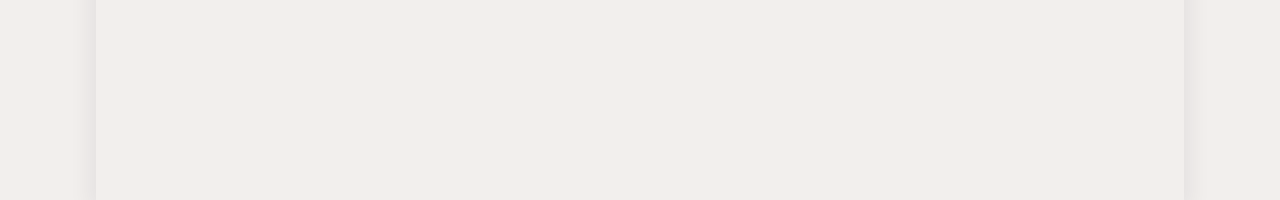
==== commit 0bd53301: "chore: apply Prettier formatting to index.html and health report Whitespace-only reformatting applie" ====
--- a/index.html
+++ b/index.html
@@ -1,212 +1,341 @@
-<!DOCTYPE html>
+<!doctype html>
 <html lang="en">
-
-<head>
+  <head>
+    <!-- SPDX-License-Identifier: GPL-3.0-or-later -->
     <meta charset="UTF-8" />
     <meta name="viewport" content="width=device-width, initial-scale=1.0" />
     <title>Musicians</title>
     <link rel="stylesheet" href="./css/style.css" />
-</head>
+  </head>
 
-<body>
+  <body>
     <section aria-label="The Beatles">
-        <h2>The Beatles</h2>
-        <nav>
-            <ul>
-                <li class="link__genre link-rotate">
-                    <svg aria-hidden="true" class="svg-rotate" viewBox="0 0 24 24">
-                        <path fill="currentColor"
-                            d="M19.59 3H22v2h-1.59l-5.29 5.29l-1.41-1.39zM12 9c.26 0 .5.1.71.3l2 2c.18.2.29.43.29.7l-.1.4l-4 8c-.19.35-.54.53-.9.53c-.35 0-.71-.18-.89-.53l-1.86-3.7l-3.7-1.8c-.37-.2-.55-.55-.55-.9s.18-.7.55-.9l8-4c.14-.1.29-.1.45-.1m-2.65 2.82l-.7.68l2.85 2.85l.68-.7zm-1.41 1.41l-.71.71l2.83 2.83l.71-.71z" />
-                    </svg>Rock
-                </li>
-                <li class="link-rotate">
-                    <svg aria-hidden="true" class="svg-rotate" viewBox="0 0 24 24">
-                        <path fill="currentColor"
-                            d="M7.8 2h8.4C19.4 2 22 4.6 22 7.8v8.4a5.8 5.8 0 0 1-5.8 5.8H7.8C4.6 22 2 19.4 2 16.2V7.8A5.8 5.8 0 0 1 7.8 2m-.2 2A3.6 3.6 0 0 0 4 7.6v8.8C4 18.39 5.61 20 7.6 20h8.8a3.6 3.6 0 0 0 3.6-3.6V7.6C20 5.61 18.39 4 16.4 4zm9.65 1.5a1.25 1.25 0 0 1 1.25 1.25A1.25 1.25 0 0 1 17.25 8A1.25 1.25 0 0 1 16 6.75a1.25 1.25 0 0 1 1.25-1.25M12 7a5 5 0 0 1 5 5a5 5 0 0 1-5 5a5 5 0 0 1-5-5a5 5 0 0 1 5-5m0 2a3 3 0 0 0-3 3a3 3 0 0 0 3 3a3 3 0 0 0 3-3a3 3 0 0 0-3-3" />
-                    </svg><a target="_blank" href="https://www.instagram.com/thebeatles/">Instagram</a>
-                </li>
-                <li class="link-rotate">
-                    <svg aria-hidden="true" class="svg-rotate" viewBox="0 0 24 24">
-                        <path fill="currentColor"
-                            d="m10 15l5.19-3L10 9zm11.56-7.83c.13.47.22 1.1.28 1.9c.07.8.1 1.49.1 2.09L22 12c0 2.19-.16 3.8-.44 4.83c-.25.9-.83 1.48-1.73 1.73c-.47.13-1.33.22-2.65.28c-1.3.07-2.49.1-3.59.1L12 19c-4.19 0-6.8-.16-7.83-.44c-.9-.25-1.48-.83-1.73-1.73c-.13-.47-.22-1.1-.28-1.9c-.07-.8-.1-1.49-.1-2.09L2 12c0-2.19.16-3.8.44-4.83c.25-.9.83-1.48 1.73-1.73c.47-.13 1.33-.22 2.65-.28c1.3-.07 2.49-.1 3.59-.1L12 5c4.19 0 6.8.16 7.83.44c.9.25 1.48.83 1.73 1.73" />
-                    </svg><a target="_blank" href="https://www.youtube.com/@TheBeatles/">YouTube</a>
-                </li>
-                <li class="link-rotate">
-                    <svg aria-hidden="true" class="svg-rotate" viewBox="0 0 24 24">
-                        <path fill="currentColor"
-                            d="M17.9 10.9C14.7 9 9.35 8.8 6.3 9.75c-.5.15-1-.15-1.15-.6c-.15-.5.15-1 .6-1.15c3.55-1.05 9.4-.85 13.1 1.35c.45.25.6.85.35 1.3c-.25.35-.85.5-1.3.25m-.1 2.8c-.25.35-.7.5-1.05.25c-2.7-1.65-6.8-2.15-9.95-1.15c-.4.1-.85-.1-.95-.5c-.1-.4.1-.85.5-.95c3.65-1.1 8.15-.55 11.25 1.35c.3.15.45.65.2 1m-1.2 2.75c-.2.3-.55.4-.85.2c-2.35-1.45-5.3-1.75-8.8-.95c-.35.1-.65-.15-.75-.45c-.1-.35.15-.65.45-.75c3.8-.85 7.1-.5 9.7 1.1c.35.15.4.55.25.85M12 2A10 10 0 0 0 2 12a10 10 0 0 0 10 10a10 10 0 0 0 10-10A10 10 0 0 0 12 2" />
-                    </svg><a target="_blank" href="https://open.spotify.com/artist/3WrFJ7ztbogyGnTHbHJFl2">Spotify</a>
-                </li>
-                <li class="link__more">
-                    <svg aria-hidden="true" class="svg-arrow" viewBox="0 0 16 9">
-                        <path fill="currentColor"
-                            d="M12.5 5h-9c-.28 0-.5-.22-.5-.5s.22-.5.5-.5h9c.28 0 .5.22.5.5s-.22.5-.5.5" />
-                        <path fill="currentColor"
-                            d="M10 8.5a.47.47 0 0 1-.35-.15c-.2-.2-.2-.51 0-.71l3.15-3.15l-3.15-3.15c-.2-.2-.2-.51 0-.71c.2-.2.51-.2.71 0l3.5 3.5c.2.2.2.51 0 .71l-3.5 3.5c-.1.1-.23.15-.35.15Z" />
-                    </svg><a class="link__more-a" id="beatles__open">More</a>
-                </li>
-            </ul>
-        </nav>
-        <img src="https://i.scdn.co/image/ab67618600001016a8cb2dfde1cb627435b3892a"
-            alt="Beatles sitting infront of a car" class="img-big" />
-        <dialog id="beatles__dialog" class="dialog-modal">
-            <div class="dialog__grid-container">
-                <div class="dialog__top-bar">
-                    <h3>The Beatles</h3>
-                    <svg class="dialog__close" id="beatles__close" viewBox="0 0 24 24" role="img">
-                        <title>Close dialog</title>
-                        <g fill="none" fill-rule="evenodd">
-                            <path
-                                d="M24 0v24H0V0zM12.593 23.258l-.011.002l-.071.035l-.02.004l-.014-.004l-.071-.035c-.01-.004-.019-.001-.024.005l-.004.01l-.017.428l.005.02l.01.013l.104.074l.015.004l.012-.004l.104-.074l.012-.016l.004-.017l-.017-.427c-.002-.01-.009-.017-.017-.018m.265-.113l-.013.002l-.185.093l-.01.01l-.003.011l.018.43l.005.012l.008.007l.201.093c.012.004.023 0 .029-.008l.004-.014l-.034-.614c-.003-.012-.01-.02-.02-.022m-.715.002a.023.023 0 0 0-.027.006l-.006.014l-.034.614c0 .012.007.02.017.024l.015-.002l.201-.093l.01-.008l.004-.011l.017-.43l-.003-.012l-.01-.01z" />
-                            <path fill="currentColor"
-                                d="m12 13.414l5.657 5.657a1 1 0 0 0 1.414-1.414L13.414 12l5.657-5.657a1 1 0 0 0-1.414-1.414L12 10.586L6.343 4.929A1 1 0 0 0 4.93 6.343L10.586 12l-5.657 5.657a1 1 0 1 0 1.414 1.414z" />
-                        </g>
-                    </svg>
-                </div>
-                <img class="dialog__img" src="https://i.scdn.co/image/5f70d98d3e4616a02a3afe2aa9a840b9157b92a1"
-                    alt="Beatles sitting infront of a blue background" />
-                <p>
-                    The Beatles recorded together for a little over seven years. Between
-                    October 1962 and May 1970, they released thirteen albums and a
-                    number of tracks issued on standalone singles. The catalogue created
-                    in that short period has sold more than that of any other group in
-                    history and its commercial success continues - the world’s best
-                    selling album during the first decade of the 21st century was a
-                    collection of The Beatles’ chart-topping singles called 1. But the
-                    group’s significance stems not just from huge sales figures. Their
-                    music has inspired generation upon generation of musicians,
-                    songwriters and producers. As Mark Ronson put it: ‘Everything we
-                    take for granted - they absolutely invented it.’ Tom Petty was a
-                    teenager during the years The Beatles’ records appeared in quick
-                    succession: ‘They were just out in front.
-                </p>
-                <div class="album-container">
-                    <a class="album-container__link" target="_blank"
-                        href="https://open.spotify.com/album/0jTGHV5xqHPvEcwL8f6YU5"><img
-                            class="album-container__img"
-                            src="https://i.scdn.co/image/ab67616d00001e0284243a01af3c77b56fe01ab1"
-                            alt="Beatles albumcover Let it be" /></a>
-                    <a class="album-container__link" target="_blank"
-                        href="https://open.spotify.com/album/0PT5m6hwPRrpBwIHVnvbFX"><img
-                            class="album-container__img"
-                            src="https://i.scdn.co/image/ab67616d00001e02e3e3b64cea45265469d4cafa"
-                            alt="Beatles albumcover Help!" /></a>
-                    <a class="album-container__link" target="_blank"
-                        href="https://open.spotify.com/album/50o7kf2wLwVmOTVYJOTplm"><img
-                            class="album-container__img"
-                            src="https://i.scdn.co/image/ab67616d00001e02ed801e58a9ababdea6ac7ce4"
-                            alt="Beatles albumcover Rubber Soul" /></a>
-                    <a class="album-container__link" target="_blank"
-                        href="https://open.spotify.com/album/0ETFjACtuP2ADo6LFhL6HN"><img
-                            class="album-container__img"
-                            src="https://i.scdn.co/image/ab67616d00001e02dc30583ba717007b00cceb25"
-                            alt="Beatles albumcover Abbey Road" /></a>
-                </div>
-                <iframe src="https://www.youtube.com/embed/PPZIQqGtAsA?si=p5WTwdXlSjhVuEJP" title="YouTube video player"
-                    allow="accelerometer; autoplay; clipboard-write; encrypted-media; gyroscope; picture-in-picture; web-share"
-                    allowfullscreen></iframe>
-            </div>
-        </dialog>
+      <h2>The Beatles</h2>
+      <nav>
+        <ul>
+          <li class="link__genre link-rotate">
+            <svg aria-hidden="true" class="svg-rotate" viewBox="0 0 24 24">
+              <path
+                fill="currentColor"
+                d="M19.59 3H22v2h-1.59l-5.29 5.29l-1.41-1.39zM12 9c.26 0 .5.1.71.3l2 2c.18.2.29.43.29.7l-.1.4l-4 8c-.19.35-.54.53-.9.53c-.35 0-.71-.18-.89-.53l-1.86-3.7l-3.7-1.8c-.37-.2-.55-.55-.55-.9s.18-.7.55-.9l8-4c.14-.1.29-.1.45-.1m-2.65 2.82l-.7.68l2.85 2.85l.68-.7zm-1.41 1.41l-.71.71l2.83 2.83l.71-.71z"
+              /></svg
+            >Rock
+          </li>
+          <li class="link-rotate">
+            <svg aria-hidden="true" class="svg-rotate" viewBox="0 0 24 24">
+              <path
+                fill="currentColor"
+                d="M7.8 2h8.4C19.4 2 22 4.6 22 7.8v8.4a5.8 5.8 0 0 1-5.8 5.8H7.8C4.6 22 2 19.4 2 16.2V7.8A5.8 5.8 0 0 1 7.8 2m-.2 2A3.6 3.6 0 0 0 4 7.6v8.8C4 18.39 5.61 20 7.6 20h8.8a3.6 3.6 0 0 0 3.6-3.6V7.6C20 5.61 18.39 4 16.4 4zm9.65 1.5a1.25 1.25 0 0 1 1.25 1.25A1.25 1.25 0 0 1 17.25 8A1.25 1.25 0 0 1 16 6.75a1.25 1.25 0 0 1 1.25-1.25M12 7a5 5 0 0 1 5 5a5 5 0 0 1-5 5a5 5 0 0 1-5-5a5 5 0 0 1 5-5m0 2a3 3 0 0 0-3 3a3 3 0 0 0 3 3a3 3 0 0 0 3-3a3 3 0 0 0-3-3"
+              /></svg
+            ><a target="_blank" href="https://www.instagram.com/thebeatles/"
+              >Instagram</a
+            >
+          </li>
+          <li class="link-rotate">
+            <svg aria-hidden="true" class="svg-rotate" viewBox="0 0 24 24">
+              <path
+                fill="currentColor"
+                d="m10 15l5.19-3L10 9zm11.56-7.83c.13.47.22 1.1.28 1.9c.07.8.1 1.49.1 2.09L22 12c0 2.19-.16 3.8-.44 4.83c-.25.9-.83 1.48-1.73 1.73c-.47.13-1.33.22-2.65.28c-1.3.07-2.49.1-3.59.1L12 19c-4.19 0-6.8-.16-7.83-.44c-.9-.25-1.48-.83-1.73-1.73c-.13-.47-.22-1.1-.28-1.9c-.07-.8-.1-1.49-.1-2.09L2 12c0-2.19.16-3.8.44-4.83c.25-.9.83-1.48 1.73-1.73c.47-.13 1.33-.22 2.65-.28c1.3-.07 2.49-.1 3.59-.1L12 5c4.19 0 6.8.16 7.83.44c.9.25 1.48.83 1.73 1.73"
+              /></svg
+            ><a target="_blank" href="https://www.youtube.com/@TheBeatles/"
+              >YouTube</a
+            >
+          </li>
+          <li class="link-rotate">
+            <svg aria-hidden="true" class="svg-rotate" viewBox="0 0 24 24">
+              <path
+                fill="currentColor"
+                d="M17.9 10.9C14.7 9 9.35 8.8 6.3 9.75c-.5.15-1-.15-1.15-.6c-.15-.5.15-1 .6-1.15c3.55-1.05 9.4-.85 13.1 1.35c.45.25.6.85.35 1.3c-.25.35-.85.5-1.3.25m-.1 2.8c-.25.35-.7.5-1.05.25c-2.7-1.65-6.8-2.15-9.95-1.15c-.4.1-.85-.1-.95-.5c-.1-.4.1-.85.5-.95c3.65-1.1 8.15-.55 11.25 1.35c.3.15.45.65.2 1m-1.2 2.75c-.2.3-.55.4-.85.2c-2.35-1.45-5.3-1.75-8.8-.95c-.35.1-.65-.15-.75-.45c-.1-.35.15-.65.45-.75c3.8-.85 7.1-.5 9.7 1.1c.35.15.4.55.25.85M12 2A10 10 0 0 0 2 12a10 10 0 0 0 10 10a10 10 0 0 0 10-10A10 10 0 0 0 12 2"
+              /></svg
+            ><a
+              target="_blank"
+              href="https://open.spotify.com/artist/3WrFJ7ztbogyGnTHbHJFl2"
+              >Spotify</a
+            >
+          </li>
+          <li class="link__more">
+            <svg aria-hidden="true" class="svg-arrow" viewBox="0 0 16 9">
+              <path
+                fill="currentColor"
+                d="M12.5 5h-9c-.28 0-.5-.22-.5-.5s.22-.5.5-.5h9c.28 0 .5.22.5.5s-.22.5-.5.5"
+              />
+              <path
+                fill="currentColor"
+                d="M10 8.5a.47.47 0 0 1-.35-.15c-.2-.2-.2-.51 0-.71l3.15-3.15l-3.15-3.15c-.2-.2-.2-.51 0-.71c.2-.2.51-.2.71 0l3.5 3.5c.2.2.2.51 0 .71l-3.5 3.5c-.1.1-.23.15-.35.15Z"
+              /></svg
+            ><button type="button" class="link__more-a" id="beatles__open">
+              More
+            </button>
+          </li>
+        </ul>
+      </nav>
+      <img
+        src="https://i.scdn.co/image/ab67618600001016a8cb2dfde1cb627435b3892a"
+        alt="Beatles sitting infront of a car"
+        class="img-big"
+      />
+      <dialog id="beatles__dialog" class="dialog-modal">
+        <div class="dialog__grid-container">
+          <div class="dialog__top-bar">
+            <h3>The Beatles</h3>
+            <svg
+              class="dialog__close"
+              id="beatles__close"
+              viewBox="0 0 24 24"
+              role="img"
+            >
+              <title>Close dialog</title>
+              <g fill="none" fill-rule="evenodd">
+                <path
+                  d="M24 0v24H0V0zM12.593 23.258l-.011.002l-.071.035l-.02.004l-.014-.004l-.071-.035c-.01-.004-.019-.001-.024.005l-.004.01l-.017.428l.005.02l.01.013l.104.074l.015.004l.012-.004l.104-.074l.012-.016l.004-.017l-.017-.427c-.002-.01-.009-.017-.017-.018m.265-.113l-.013.002l-.185.093l-.01.01l-.003.011l.018.43l.005.012l.008.007l.201.093c.012.004.023 0 .029-.008l.004-.014l-.034-.614c-.003-.012-.01-.02-.02-.022m-.715.002a.023.023 0 0 0-.027.006l-.006.014l-.034.614c0 .012.007.02.017.024l.015-.002l.201-.093l.01-.008l.004-.011l.017-.43l-.003-.012l-.01-.01z"
+                />
+                <path
+                  fill="currentColor"
+                  d="m12 13.414l5.657 5.657a1 1 0 0 0 1.414-1.414L13.414 12l5.657-5.657a1 1 0 0 0-1.414-1.414L12 10.586L6.343 4.929A1 1 0 0 0 4.93 6.343L10.586 12l-5.657 5.657a1 1 0 1 0 1.414 1.414z"
+                />
+              </g>
+            </svg>
+          </div>
+          <img
+            class="dialog__img"
+            src="https://i.scdn.co/image/5f70d98d3e4616a02a3afe2aa9a840b9157b92a1"
+            alt="Beatles sitting infront of a blue background"
+          />
+          <p>
+            The Beatles recorded together for a little over seven years. Between
+            October 1962 and May 1970, they released thirteen albums and a
+            number of tracks issued on standalone singles. The catalogue created
+            in that short period has sold more than that of any other group in
+            history and its commercial success continues. The world's best
+            selling album during the first decade of the 21st century was a
+            collection of The Beatles' chart-topping singles called 1. But the
+            group's significance stems not just from huge sales figures. Their
+            music has inspired generation upon generation of musicians,
+            songwriters and producers. As Mark Ronson put it: "Everything we
+            take for granted, they absolutely invented it." Tom Petty was a
+            teenager during the years The Beatles' records appeared in quick
+            succession: "They were just out in front."
+          </p>
+          <div class="album-container">
+            <a
+              class="album-container__link"
+              target="_blank"
+              href="https://open.spotify.com/album/0jTGHV5xqHPvEcwL8f6YU5"
+              ><img
+                class="album-container__img"
+                src="https://i.scdn.co/image/ab67616d00001e0284243a01af3c77b56fe01ab1"
+                alt="Beatles albumcover Let it be"
+            /></a>
+            <a
+              class="album-container__link"
+              target="_blank"
+              href="https://open.spotify.com/album/0PT5m6hwPRrpBwIHVnvbFX"
+              ><img
+                class="album-container__img"
+                src="https://i.scdn.co/image/ab67616d00001e02e3e3b64cea45265469d4cafa"
+                alt="Beatles albumcover Help!"
+            /></a>
+            <a
+              class="album-container__link"
+              target="_blank"
+              href="https://open.spotify.com/album/50o7kf2wLwVmOTVYJOTplm"
+              ><img
+                class="album-container__img"
+                src="https://i.scdn.co/image/ab67616d00001e02ed801e58a9ababdea6ac7ce4"
+                alt="Beatles albumcover Rubber Soul"
+            /></a>
+            <a
+              class="album-container__link"
+              target="_blank"
+              href="https://open.spotify.com/album/0ETFjACtuP2ADo6LFhL6HN"
+              ><img
+                class="album-container__img"
+                src="https://i.scdn.co/image/ab67616d00001e02dc30583ba717007b00cceb25"
+                alt="Beatles albumcover Abbey Road"
+            /></a>
+          </div>
+          <iframe
+            src="https://www.youtube.com/embed/PPZIQqGtAsA?si=p5WTwdXlSjhVuEJP"
+            title="YouTube video player"
+            allow="
+              accelerometer;
+              autoplay;
+              clipboard-write;
+              encrypted-media;
+              gyroscope;
+              picture-in-picture;
+              web-share;
+            "
+            allowfullscreen
+          ></iframe>
+        </div>
+      </dialog>
     </section>
     <section aria-label="Bob Dylan">
-        <h2>Bob Dylan</h2>
-        <nav>
-            <ul>
-                <li class="link__genre link-rotate">
-                    <svg aria-hidden="true" class="svg-rotate" viewBox="0 0 24 24">
-                        <path fill="currentColor"
-                            d="M19.59 3H22v2h-1.59l-5.29 5.29l-1.41-1.39zM12 9c.26 0 .5.1.71.3l2 2c.18.2.29.43.29.7l-.1.4l-4 8c-.19.35-.54.53-.9.53c-.35 0-.71-.18-.89-.53l-1.86-3.7l-3.7-1.8c-.37-.2-.55-.55-.55-.9s.18-.7.55-.9l8-4c.14-.1.29-.1.45-.1m-2.65 2.82l-.7.68l2.85 2.85l.68-.7zm-1.41 1.41l-.71.71l2.83 2.83l.71-.71z" />
-                    </svg>Rock
-                </li>
-                <li class="link-rotate">
-                    <svg aria-hidden="true" class="svg-rotate" viewBox="0 0 24 24">
-                        <path fill="currentColor"
-                            d="M7.8 2h8.4C19.4 2 22 4.6 22 7.8v8.4a5.8 5.8 0 0 1-5.8 5.8H7.8C4.6 22 2 19.4 2 16.2V7.8A5.8 5.8 0 0 1 7.8 2m-.2 2A3.6 3.6 0 0 0 4 7.6v8.8C4 18.39 5.61 20 7.6 20h8.8a3.6 3.6 0 0 0 3.6-3.6V7.6C20 5.61 18.39 4 16.4 4zm9.65 1.5a1.25 1.25 0 0 1 1.25 1.25A1.25 1.25 0 0 1 17.25 8A1.25 1.25 0 0 1 16 6.75a1.25 1.25 0 0 1 1.25-1.25M12 7a5 5 0 0 1 5 5a5 5 0 0 1-5 5a5 5 0 0 1-5-5a5 5 0 0 1 5-5m0 2a3 3 0 0 0-3 3a3 3 0 0 0 3 3a3 3 0 0 0 3-3a3 3 0 0 0-3-3" />
-                    </svg><a target="_blank" href="https://www.instagram.com/bobdylan/">Instagram</a>
-                </li>
-                <li class="link-rotate">
-                    <svg aria-hidden="true" class="svg-rotate" viewBox="0 0 24 24">
-                        <path fill="currentColor"
-                            d="m10 15l5.19-3L10 9zm11.56-7.83c.13.47.22 1.1.28 1.9c.07.8.1 1.49.1 2.09L22 12c0 2.19-.16 3.8-.44 4.83c-.25.9-.83 1.48-1.73 1.73c-.47.13-1.33.22-2.65.28c-1.3.07-2.49.1-3.59.1L12 19c-4.19 0-6.8-.16-7.83-.44c-.9-.25-1.48-.83-1.73-1.73c-.13-.47-.22-1.1-.28-1.9c-.07-.8-.1-1.49-.1-2.09L2 12c0-2.19.16-3.8.44-4.83c.25-.9.83-1.48 1.73-1.73c.47-.13 1.33-.22 2.65-.28c1.3-.07 2.49-.1 3.59-.1L12 5c4.19 0 6.8.16 7.83.44c.9.25 1.48.83 1.73 1.73" />
-                    </svg><a target="_blank" href="https://www.youtube.com/@bobdylan/">YouTube</a>
-                </li>
-                <li class="link-rotate">
-                    <svg aria-hidden="true" class="svg-rotate" viewBox="0 0 24 24">
-                        <path fill="currentColor"
-                            d="M17.9 10.9C14.7 9 9.35 8.8 6.3 9.75c-.5.15-1-.15-1.15-.6c-.15-.5.15-1 .6-1.15c3.55-1.05 9.4-.85 13.1 1.35c.45.25.6.85.35 1.3c-.25.35-.85.5-1.3.25m-.1 2.8c-.25.35-.7.5-1.05.25c-2.7-1.65-6.8-2.15-9.95-1.15c-.4.1-.85-.1-.95-.5c-.1-.4.1-.85.5-.95c3.65-1.1 8.15-.55 11.25 1.35c.3.15.45.65.2 1m-1.2 2.75c-.2.3-.55.4-.85.2c-2.35-1.45-5.3-1.75-8.8-.95c-.35.1-.65-.15-.75-.45c-.1-.35.15-.65.45-.75c3.8-.85 7.1-.5 9.7 1.1c.35.15.4.55.25.85M12 2A10 10 0 0 0 2 12a10 10 0 0 0 10 10a10 10 0 0 0 10-10A10 10 0 0 0 12 2" />
-                    </svg><a target="_blank"
-                        href="https://open.spotify.com/artist/74ASZWbe4lXaubB36ztrGX">Spotify</a>
-                </li>
-                <li class="link__more">
-                    <svg aria-hidden="true" class="svg-arrow" viewBox="0 0 16 9">
-                        <path fill="currentColor"
-                            d="M12.5 5h-9c-.28 0-.5-.22-.5-.5s.22-.5.5-.5h9c.28 0 .5.22.5.5s-.22.5-.5.5" />
-                        <path fill="currentColor"
-                            d="M10 8.5a.47.47 0 0 1-.35-.15c-.2-.2-.2-.51 0-.71l3.15-3.15l-3.15-3.15c-.2-.2-.2-.51 0-.71c.2-.2.51-.2.71 0l3.5 3.5c.2.2.2.51 0 .71l-3.5 3.5c-.1.1-.23.15-.35.15Z" />
-                    </svg><a class="link__more-a" id="bobdylan__open">More</a>
-                </li>
-            </ul>
-        </nav>
-        <img src="https://i.scdn.co/image/ab6761860000101628d9de77aeb13c77a3458d33" alt="Closeup from Bob Dylan"
-            class="img-big" />
-        <dialog id="bobdylan__dialog" class="dialog-modal">
-            <div class="dialog__grid-container">
-                <div class="dialog__top-bar">
-                    <h3>Bob Dylan</h3>
-                    <svg class="dialog__close" id="bobdylan__close" viewBox="0 0 24 24" role="img">
-                        <title>Close dialog</title>
-                        <g fill="none" fill-rule="evenodd">
-                            <path
-                                d="M24 0v24H0V0zM12.593 23.258l-.011.002l-.071.035l-.02.004l-.014-.004l-.071-.035c-.01-.004-.019-.001-.024.005l-.004.01l-.017.428l.005.02l.01.013l.104.074l.015.004l.012-.004l.104-.074l.012-.016l.004-.017l-.017-.427c-.002-.01-.009-.017-.017-.018m.265-.113l-.013.002l-.185.093l-.01.01l-.003.011l.018.43l.005.012l.008.007l.201.093c.012.004.023 0 .029-.008l.004-.014l-.034-.614c-.003-.012-.01-.02-.02-.022m-.715.002a.023.023 0 0 0-.027.006l-.006.014l-.034.614c0 .012.007.02.017.024l.015-.002l.201-.093l.01-.008l.004-.011l.017-.43l-.003-.012l-.01-.01z" />
-                            <path fill="currentColor"
-                                d="m12 13.414l5.657 5.657a1 1 0 0 0 1.414-1.414L13.414 12l5.657-5.657a1 1 0 0 0-1.414-1.414L12 10.586L6.343 4.929A1 1 0 0 0 4.93 6.343L10.586 12l-5.657 5.657a1 1 0 1 0 1.414 1.414z" />
-                        </g>
-                    </svg>
-                </div>
-                <img class="dialog__img" src="https://i.scdn.co/image/ab6772690000dd22d7064356b04a156664a37c4f"
-                    alt="Bob Dylan standing next to a piano" />
-                <p>
-                    One of the greatest figures of the 20th century, Bob Dylan helped shape the sound and form of
-                    popular music in the rock & roll era. Dylan emerged from the Greenwich Village folk scene in the
-                    early 1960s, earning a reputation as a perceptive, powerful songwriter, equally capable of penning a
-                    protest anthem or a romantic love song. His flair for impressionistic, stream-of-conscious lyrics
-                    marked a shift within folk music, an evolution Dylan also introduced to rock & roll when he picked
-                    up an electric guitar in 1965. Over the course of 18 months, he released Bringing It All Back Home,
-                    Highway 61 Revisited and Blonde on Blonde, a trio of records that broadened the vocabulary of rock &
-                    roll, placing Dylan at the cutting edge of popular culture. Although he subsequently stepped away
-                    from the zeitgeist, his restless, occasionally messy work of the '70s and the '80s expanded his
-                    formidable songbook through a combination of classic albums (Blood on the Tracks) and intriguing
-                    detours (Empire Burlesque).
-                </p>
-                <div class="album-container">
-                    <a class="album-container__link" target="_blank"
-                        href="https://open.spotify.com/album/5WBx64FIN04CvM2T1MGrUN"><img
-                            class="album-container__img"
-                            src="https://i.scdn.co/image/ab67616d00001e0222debe1325cc21c9bb0c0b07"
-                            alt="Bob Dylan albumcover Nashville Skyline" /></a>
-                    <a class="album-container__link" target="_blank"
-                        href="https://open.spotify.com/album/1T8usYsiGEMPMQOLFgJEbE"><img
-                            class="album-container__img"
-                            src="https://i.scdn.co/image/ab67616d00001e028e1a23e42f68260b7b274e09"
-                            alt="Bob Dylan albumcover Desire" /></a>
-                    <a class="album-container__link" target="_blank"
-                        href="https://open.spotify.com/album/6YabPKtZAjxwyWbuO9p4ZD"><img
-                            class="album-container__img"
-                            src="https://i.scdn.co/image/ab67616d00001e0241720ef0ae31e10d39e43ca2"
-                            alt="Bob Dylan albumcover Highway 61 Revisited" /></a>
-                    <a class="album-container__link" target="_blank"
-                        href="https://open.spotify.com/album/2Pj2kZM5XpyIeyFBTAVulL"><img
-                            class="album-container__img"
-                            src="https://i.scdn.co/image/ab67616d00001e026c86683d20c72e3874c11c6d"
-                            alt="Bob Dylan albumcover Pat Garret & Billy the kid" /></a>
-                </div>
-                <iframe src="https://www.youtube.com/embed/46lKvM1B4KA?si=4c-hU5QfIcQv8EVM" title="YouTube video player"
-                    allow="accelerometer; autoplay; clipboard-write; encrypted-media; gyroscope; picture-in-picture; web-share"
-                    allowfullscreen></iframe>
-            </div>
-        </dialog>
+      <h2>Bob Dylan</h2>
+      <nav>
+        <ul>
+          <li class="link__genre link-rotate">
+            <svg aria-hidden="true" class="svg-rotate" viewBox="0 0 24 24">
+              <path
+                fill="currentColor"
+                d="M19.59 3H22v2h-1.59l-5.29 5.29l-1.41-1.39zM12 9c.26 0 .5.1.71.3l2 2c.18.2.29.43.29.7l-.1.4l-4 8c-.19.35-.54.53-.9.53c-.35 0-.71-.18-.89-.53l-1.86-3.7l-3.7-1.8c-.37-.2-.55-.55-.55-.9s.18-.7.55-.9l8-4c.14-.1.29-.1.45-.1m-2.65 2.82l-.7.68l2.85 2.85l.68-.7zm-1.41 1.41l-.71.71l2.83 2.83l.71-.71z"
+              /></svg
+            >Rock
+          </li>
+          <li class="link-rotate">
+            <svg aria-hidden="true" class="svg-rotate" viewBox="0 0 24 24">
+              <path
+                fill="currentColor"
+                d="M7.8 2h8.4C19.4 2 22 4.6 22 7.8v8.4a5.8 5.8 0 0 1-5.8 5.8H7.8C4.6 22 2 19.4 2 16.2V7.8A5.8 5.8 0 0 1 7.8 2m-.2 2A3.6 3.6 0 0 0 4 7.6v8.8C4 18.39 5.61 20 7.6 20h8.8a3.6 3.6 0 0 0 3.6-3.6V7.6C20 5.61 18.39 4 16.4 4zm9.65 1.5a1.25 1.25 0 0 1 1.25 1.25A1.25 1.25 0 0 1 17.25 8A1.25 1.25 0 0 1 16 6.75a1.25 1.25 0 0 1 1.25-1.25M12 7a5 5 0 0 1 5 5a5 5 0 0 1-5 5a5 5 0 0 1-5-5a5 5 0 0 1 5-5m0 2a3 3 0 0 0-3 3a3 3 0 0 0 3 3a3 3 0 0 0 3-3a3 3 0 0 0-3-3"
+              /></svg
+            ><a target="_blank" href="https://www.instagram.com/bobdylan/"
+              >Instagram</a
+            >
+          </li>
+          <li class="link-rotate">
+            <svg aria-hidden="true" class="svg-rotate" viewBox="0 0 24 24">
+              <path
+                fill="currentColor"
+                d="m10 15l5.19-3L10 9zm11.56-7.83c.13.47.22 1.1.28 1.9c.07.8.1 1.49.1 2.09L22 12c0 2.19-.16 3.8-.44 4.83c-.25.9-.83 1.48-1.73 1.73c-.47.13-1.33.22-2.65.28c-1.3.07-2.49.1-3.59.1L12 19c-4.19 0-6.8-.16-7.83-.44c-.9-.25-1.48-.83-1.73-1.73c-.13-.47-.22-1.1-.28-1.9c-.07-.8-.1-1.49-.1-2.09L2 12c0-2.19.16-3.8.44-4.83c.25-.9.83-1.48 1.73-1.73c.47-.13 1.33-.22 2.65-.28c1.3-.07 2.49-.1 3.59-.1L12 5c4.19 0 6.8.16 7.83.44c.9.25 1.48.83 1.73 1.73"
+              /></svg
+            ><a target="_blank" href="https://www.youtube.com/@bobdylan/"
+              >YouTube</a
+            >
+          </li>
+          <li class="link-rotate">
+            <svg aria-hidden="true" class="svg-rotate" viewBox="0 0 24 24">
+              <path
+                fill="currentColor"
+                d="M17.9 10.9C14.7 9 9.35 8.8 6.3 9.75c-.5.15-1-.15-1.15-.6c-.15-.5.15-1 .6-1.15c3.55-1.05 9.4-.85 13.1 1.35c.45.25.6.85.35 1.3c-.25.35-.85.5-1.3.25m-.1 2.8c-.25.35-.7.5-1.05.25c-2.7-1.65-6.8-2.15-9.95-1.15c-.4.1-.85-.1-.95-.5c-.1-.4.1-.85.5-.95c3.65-1.1 8.15-.55 11.25 1.35c.3.15.45.65.2 1m-1.2 2.75c-.2.3-.55.4-.85.2c-2.35-1.45-5.3-1.75-8.8-.95c-.35.1-.65-.15-.75-.45c-.1-.35.15-.65.45-.75c3.8-.85 7.1-.5 9.7 1.1c.35.15.4.55.25.85M12 2A10 10 0 0 0 2 12a10 10 0 0 0 10 10a10 10 0 0 0 10-10A10 10 0 0 0 12 2"
+              /></svg
+            ><a
+              target="_blank"
+              href="https://open.spotify.com/artist/74ASZWbe4lXaubB36ztrGX"
+              >Spotify</a
+            >
+          </li>
+          <li class="link__more">
+            <svg aria-hidden="true" class="svg-arrow" viewBox="0 0 16 9">
+              <path
+                fill="currentColor"
+                d="M12.5 5h-9c-.28 0-.5-.22-.5-.5s.22-.5.5-.5h9c.28 0 .5.22.5.5s-.22.5-.5.5"
+              />
+              <path
+                fill="currentColor"
+                d="M10 8.5a.47.47 0 0 1-.35-.15c-.2-.2-.2-.51 0-.71l3.15-3.15l-3.15-3.15c-.2-.2-.2-.51 0-.71c.2-.2.51-.2.71 0l3.5 3.5c.2.2.2.51 0 .71l-3.5 3.5c-.1.1-.23.15-.35.15Z"
+              /></svg
+            ><button type="button" class="link__more-a" id="bobdylan__open">
+              More
+            </button>
+          </li>
+        </ul>
+      </nav>
+      <img
+        src="https://i.scdn.co/image/ab6761860000101628d9de77aeb13c77a3458d33"
+        alt="Closeup from Bob Dylan"
+        class="img-big"
+      />
+      <dialog id="bobdylan__dialog" class="dialog-modal">
+        <div class="dialog__grid-container">
+          <div class="dialog__top-bar">
+            <h3>Bob Dylan</h3>
+            <svg
+              class="dialog__close"
+              id="bobdylan__close"
+              viewBox="0 0 24 24"
+              role="img"
+            >
+              <title>Close dialog</title>
+              <g fill="none" fill-rule="evenodd">
+                <path
+                  d="M24 0v24H0V0zM12.593 23.258l-.011.002l-.071.035l-.02.004l-.014-.004l-.071-.035c-.01-.004-.019-.001-.024.005l-.004.01l-.017.428l.005.02l.01.013l.104.074l.015.004l.012-.004l.104-.074l.012-.016l.004-.017l-.017-.427c-.002-.01-.009-.017-.017-.018m.265-.113l-.013.002l-.185.093l-.01.01l-.003.011l.018.43l.005.012l.008.007l.201.093c.012.004.023 0 .029-.008l.004-.014l-.034-.614c-.003-.012-.01-.02-.02-.022m-.715.002a.023.023 0 0 0-.027.006l-.006.014l-.034.614c0 .012.007.02.017.024l.015-.002l.201-.093l.01-.008l.004-.011l.017-.43l-.003-.012l-.01-.01z"
+                />
+                <path
+                  fill="currentColor"
+                  d="m12 13.414l5.657 5.657a1 1 0 0 0 1.414-1.414L13.414 12l5.657-5.657a1 1 0 0 0-1.414-1.414L12 10.586L6.343 4.929A1 1 0 0 0 4.93 6.343L10.586 12l-5.657 5.657a1 1 0 1 0 1.414 1.414z"
+                />
+              </g>
+            </svg>
+          </div>
+          <img
+            class="dialog__img"
+            src="https://i.scdn.co/image/ab6772690000dd22d7064356b04a156664a37c4f"
+            alt="Bob Dylan standing next to a piano"
+          />
+          <p>
+            One of the greatest figures of the 20th century, Bob Dylan helped
+            shape the sound and form of popular music in the rock & roll era.
+            Dylan emerged from the Greenwich Village folk scene in the early
+            1960s, earning a reputation as a perceptive, powerful songwriter,
+            equally capable of penning a protest anthem or a romantic love song.
+            His flair for impressionistic, stream-of-conscious lyrics marked a
+            shift within folk music, an evolution Dylan also introduced to rock
+            & roll when he picked up an electric guitar in 1965. Over the course
+            of 18 months, he released Bringing It All Back Home, Highway 61
+            Revisited and Blonde on Blonde, a trio of records that broadened the
+            vocabulary of rock & roll, placing Dylan at the cutting edge of
+            popular culture. Although he subsequently stepped away from the
+            zeitgeist, his restless, occasionally messy work of the '70s and the
+            '80s expanded his formidable songbook through a combination of
+            classic albums (Blood on the Tracks) and intriguing detours (Empire
+            Burlesque).
+          </p>
+          <div class="album-container">
+            <a
+              class="album-container__link"
+              target="_blank"
+              href="https://open.spotify.com/album/5WBx64FIN04CvM2T1MGrUN"
+              ><img
+                class="album-container__img"
+                src="https://i.scdn.co/image/ab67616d00001e0222debe1325cc21c9bb0c0b07"
+                alt="Bob Dylan albumcover Nashville Skyline"
+            /></a>
+            <a
+              class="album-container__link"
+              target="_blank"
+              href="https://open.spotify.com/album/1T8usYsiGEMPMQOLFgJEbE"
+              ><img
+                class="album-container__img"
+                src="https://i.scdn.co/image/ab67616d00001e028e1a23e42f68260b7b274e09"
+                alt="Bob Dylan albumcover Desire"
+            /></a>
+            <a
+              class="album-container__link"
+              target="_blank"
+              href="https://open.spotify.com/album/6YabPKtZAjxwyWbuO9p4ZD"
+              ><img
+                class="album-container__img"
+                src="https://i.scdn.co/image/ab67616d00001e0241720ef0ae31e10d39e43ca2"
+                alt="Bob Dylan albumcover Highway 61 Revisited"
+            /></a>
+            <a
+              class="album-container__link"
+              target="_blank"
+              href="https://open.spotify.com/album/2Pj2kZM5XpyIeyFBTAVulL"
+              ><img
+                class="album-container__img"
+                src="https://i.scdn.co/image/ab67616d00001e026c86683d20c72e3874c11c6d"
+                alt="Bob Dylan albumcover Pat Garret & Billy the kid"
+            /></a>
+          </div>
+          <iframe
+            src="https://www.youtube.com/embed/46lKvM1B4KA?si=4c-hU5QfIcQv8EVM"
+            title="YouTube video player"
+            allow="
+              accelerometer;
+              autoplay;
+              clipboard-write;
+              encrypted-media;
+              gyroscope;
+              picture-in-picture;
+              web-share;
+            "
+            allowfullscreen
+          ></iframe>
+        </div>
+      </dialog>
     </section>
     <script src="./js/script.js"></script>
-</body>
-
+  </body>
 </html>
--- a/css/style.css
+++ b/css/style.css
@@ -1,3 +1,5 @@
+/* SPDX-License-Identifier: GPL-3.0-or-later */
+
 *,
 *::before,
 *::after {
@@ -16,7 +18,7 @@
 @font-face {
     font-family: "SF-Pro_Regular";
     src: local("SF Pro Regular"),
-        url("../assets/fonts/SF-Pro_Semibold.woff2") format("woff2");
+        url("../assets/fonts/SF-Pro_Regular.woff2") format("woff2");
     font-weight: 500;
     font-style: normal;
 }
@@ -176,6 +178,19 @@
     object-fit: cover;
 }
 
+.link__more-a {
+    font: inherit;
+    color: inherit;
+    background: transparent;
+    padding: 0;
+    text-decoration: none;
+    cursor: pointer;
+}
+
+.link__more-a:hover {
+    text-decoration: underline;
+}
+
 .link__more-a::selection {
     color: var(--clr-dark);
     background-color: var(--clr-light);
